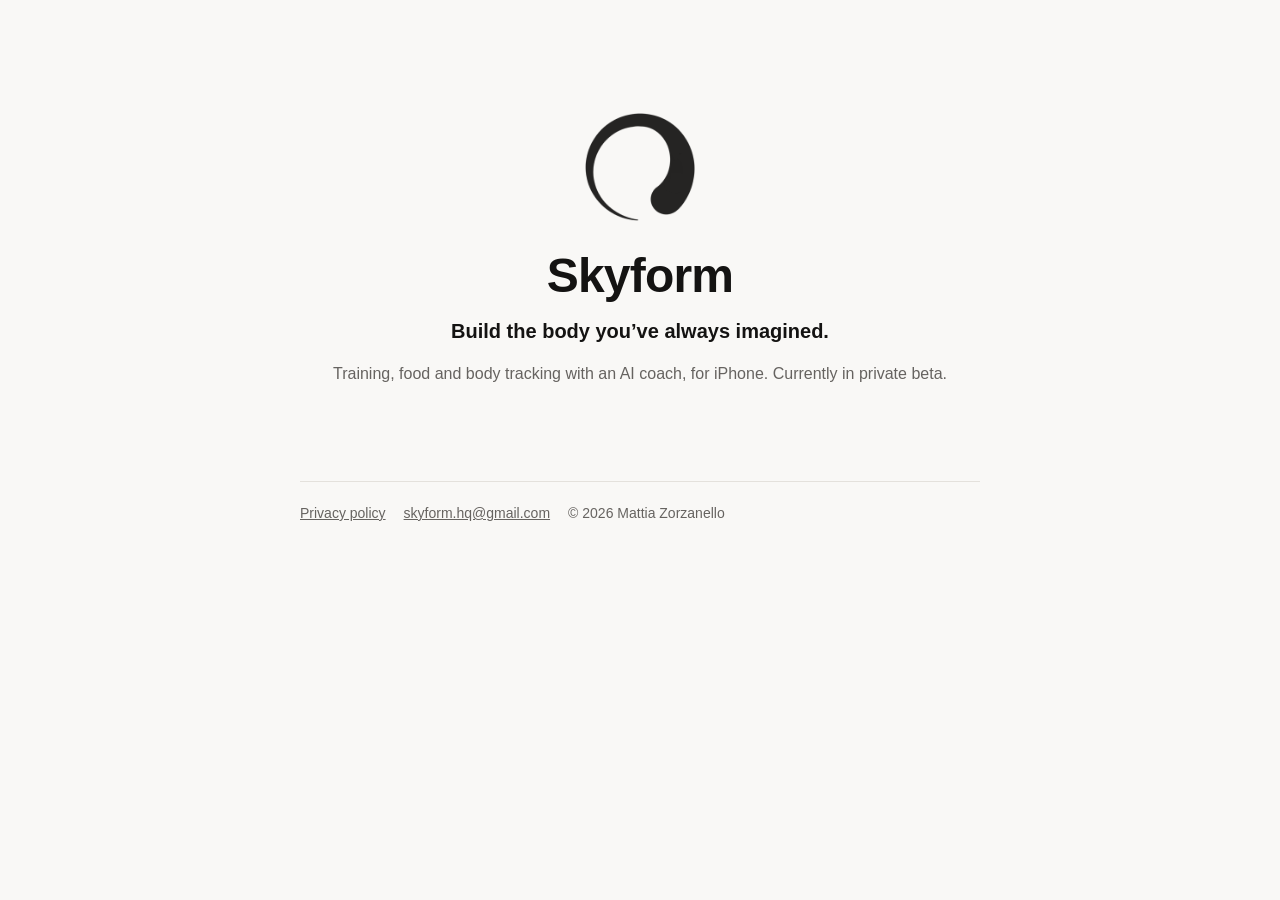
==== index.html @ 6cce4fa6 "Skyform website: home page and privacy policy Co-Authored-By: Claude Opus 5.5 <noreply@anthropic.com" ====
<!doctype html>
<html lang="en">
<head>
<meta charset="utf-8">
<meta name="viewport" content="width=device-width, initial-scale=1">
<title>Skyform</title>
<meta name="description" content="Skyform: build the body you've always imagined. Training, food and body tracking with an AI coach.">
<link rel="icon" href="/logo.png">
<link rel="stylesheet" href="/style.css">
</head>
<body>
<div class="wrap">
  <main class="hero">
    <span class="logo" role="img" aria-label="Skyform logo"></span>
    <h1>Skyform</h1>
    <p>Build the body you’ve always imagined.</p>
    <p class="note">Training, food and body tracking with an AI coach, for iPhone. Currently in private beta.</p>
  </main>
  <footer class="site">
    <a href="/privacy/">Privacy policy</a>
    <a href="mailto:skyform.hq@gmail.com">skyform.hq@gmail.com</a>
    <span>© 2026 Mattia Zorzanello</span>
  </footer>
</div>
</body>
</html>
---- style.css ----
:root {
  --bg: #f9f8f6;
  --text: #141312;
  --muted: #666360;
  --line: #e4e1dc;
  --card: #ffffff;
}
@media (prefers-color-scheme: dark) {
  :root {
    --bg: #121110;
    --text: #f2f0ec;
    --muted: #a19d97;
    --line: #2c2a27;
    --card: #1b1a18;
  }
}
* { box-sizing: border-box; }
html { -webkit-text-size-adjust: 100%; }
body {
  margin: 0;
  background: var(--bg);
  color: var(--text);
  font: 17px/1.6 -apple-system, BlinkMacSystemFont, "Segoe UI", Roboto, Helvetica, Arial, sans-serif;
}
a { color: inherit; }
.wrap { max-width: 720px; margin: 0 auto; padding: 48px 20px 64px; }
header.site { display: flex; align-items: center; gap: 12px; margin-bottom: 40px; }
header.site a { display: flex; align-items: center; gap: 12px; text-decoration: none; }
header.site .logo { width: 36px; height: 36px; }
header.site .name { font-weight: 800; font-size: 22px; letter-spacing: -0.5px; }
h1 { font-size: 36px; line-height: 1.15; letter-spacing: -0.8px; margin: 0 0 8px; }
h2 { font-size: 22px; margin: 40px 0 8px; letter-spacing: -0.3px; }
h3 { font-size: 18px; margin: 28px 0 6px; }
p, ul { margin: 0 0 14px; }
ul { padding-left: 22px; }
li { margin-bottom: 6px; }
.muted { color: var(--muted); }
.table { overflow-x: auto; margin: 0 0 16px; border: 1px solid var(--line); border-radius: 12px; background: var(--card); }
table { border-collapse: collapse; width: 100%; font-size: 15px; line-height: 1.45; }
th, td { text-align: left; vertical-align: top; padding: 10px 12px; border-bottom: 1px solid var(--line); }
tr:last-child td { border-bottom: 0; }
th { font-weight: 600; }
footer.site { margin-top: 56px; padding-top: 20px; border-top: 1px solid var(--line); font-size: 14px; color: var(--muted); display: flex; gap: 18px; flex-wrap: wrap; }
/* Home */
.hero { text-align: center; padding: 64px 0 24px; }
.hero .logo { width: 110px; height: 110px; }
.hero h1 { font-size: 48px; margin-top: 18px; }
.hero p { font-size: 20px; font-weight: 600; margin-top: 12px; }
.hero .note { font-size: 16px; font-weight: 400; color: var(--muted); }
/* The logo is drawn from its shape (like the app's template image), so it is black on light and white on dark. */
.logo { display: inline-block; background-color: var(--text); -webkit-mask: url(/logo.png) center / contain no-repeat; mask: url(/logo.png) center / contain no-repeat; }
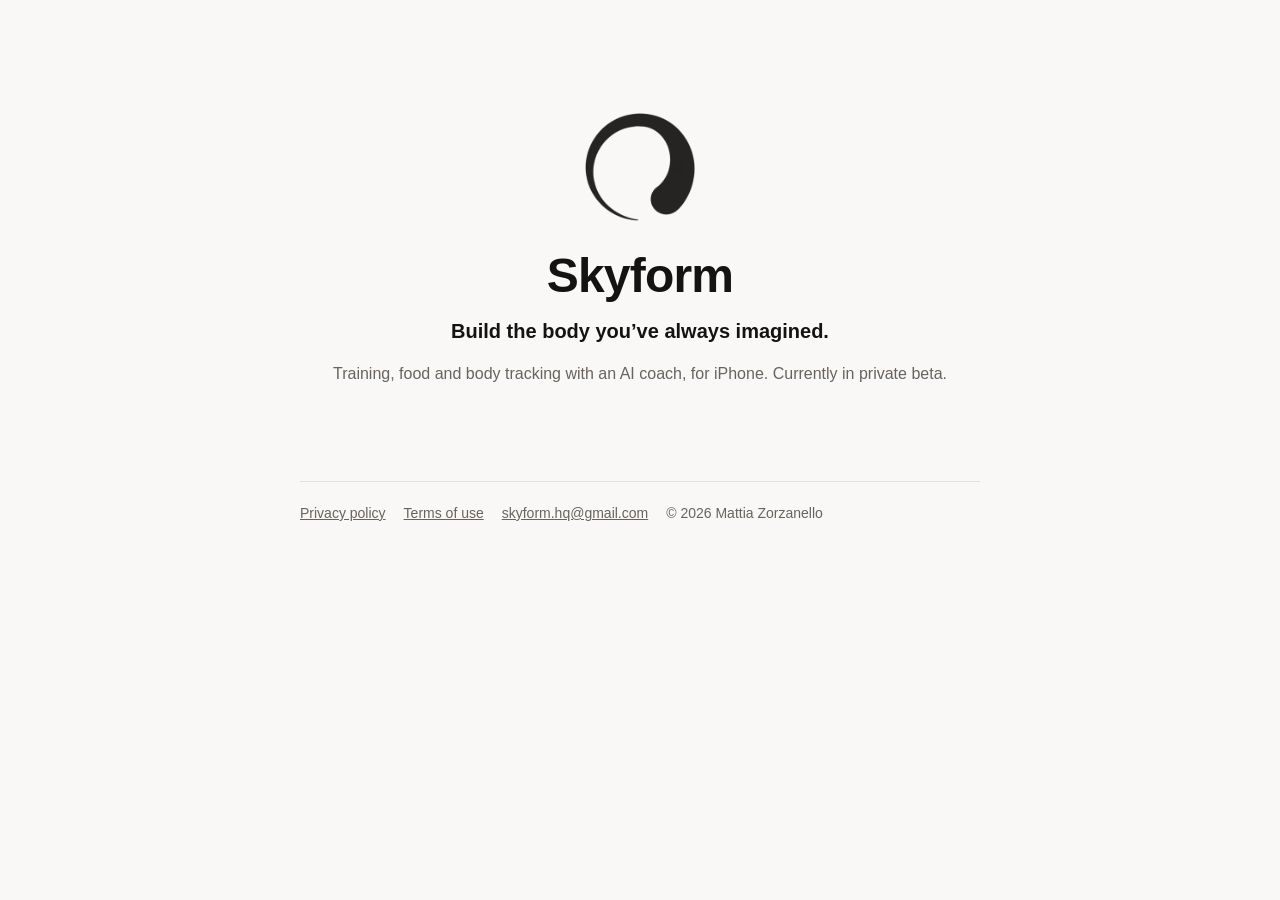
==== commit fd457b03: "Terms of use page; footer links Co-Authored-By: Claude Opus 5.5 <noreply@anthropic.com>" ====
--- a/index.html
+++ b/index.html
@@ -18,6 +18,7 @@
   </main>
   <footer class="site">
     <a href="/privacy/">Privacy policy</a>
+    <a href="/terms/">Terms of use</a>
     <a href="mailto:skyform.hq@gmail.com">skyform.hq@gmail.com</a>
     <span>© 2026 Mattia Zorzanello</span>
   </footer>
